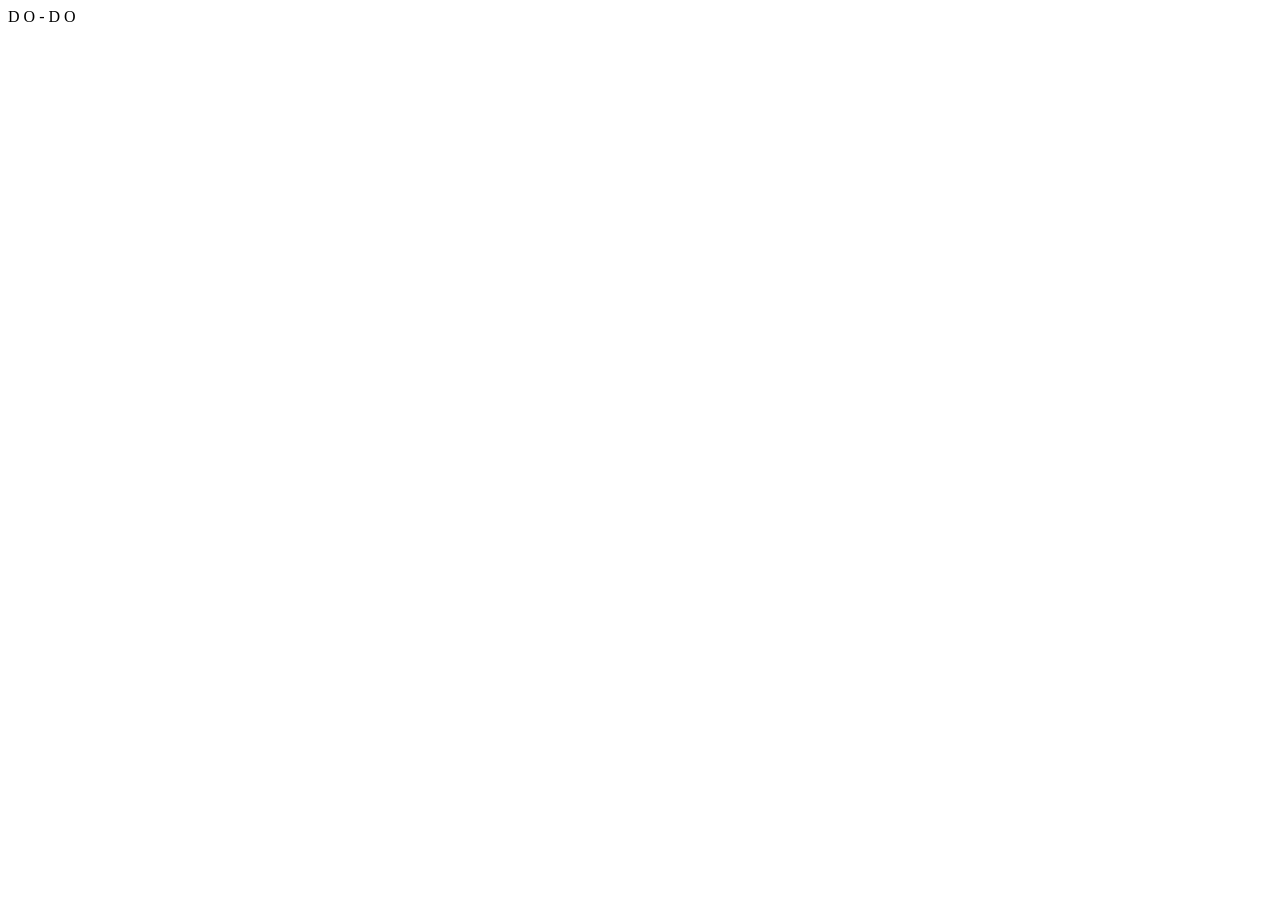
==== index.html @ 82a3ba62 "Rename Index.html to index.html" ====
<head>
    <link rel="stylesheet" href="Index.css">
</head>
<body>
    <div id="PantallaCarga">
        <div class="LogoAnimado">
            <span class="Letra">D</span>
            <span class="Letra">O</span>
            <span class="Guion">-</span>
            <span class="Letra">D</span>
            <span class="Letra">O</span>
        </div>
        <p style="position: absolute; bottom: 20%; letter-spacing: 5px; font-size: 0.8rem; opacity: 0.6; color: white;">PRESIONA ESPACIO PARA ENTRAR</p>
    </div>

    <audio id="AudioIntro" src="AUDIOS/1.mp3" preload="auto"></audio>

    <script>
        const audio = document.getElementById('AudioIntro');
        const pantalla = document.getElementById('PantallaCarga');
        let iniciado = false;

        window.addEventListener('keydown', (e) => {
            if (e.code === 'Space' && !iniciado) {
                iniciado = true;
                audio.play();

                pantalla.style.transition = "opacity 4s ease, visibility 4s";
                pantalla.style.opacity = "0";
                pantalla.style.visibility = "hidden";

                audio.onended = () => {
                    window.location.replace("MENU/INICIO.html");
                };

                setTimeout(() => {
                    if(!audio.paused) window.location.replace("MENU/INICIO.html");
                }, 5000);
            }
        });
    </script>
</body>
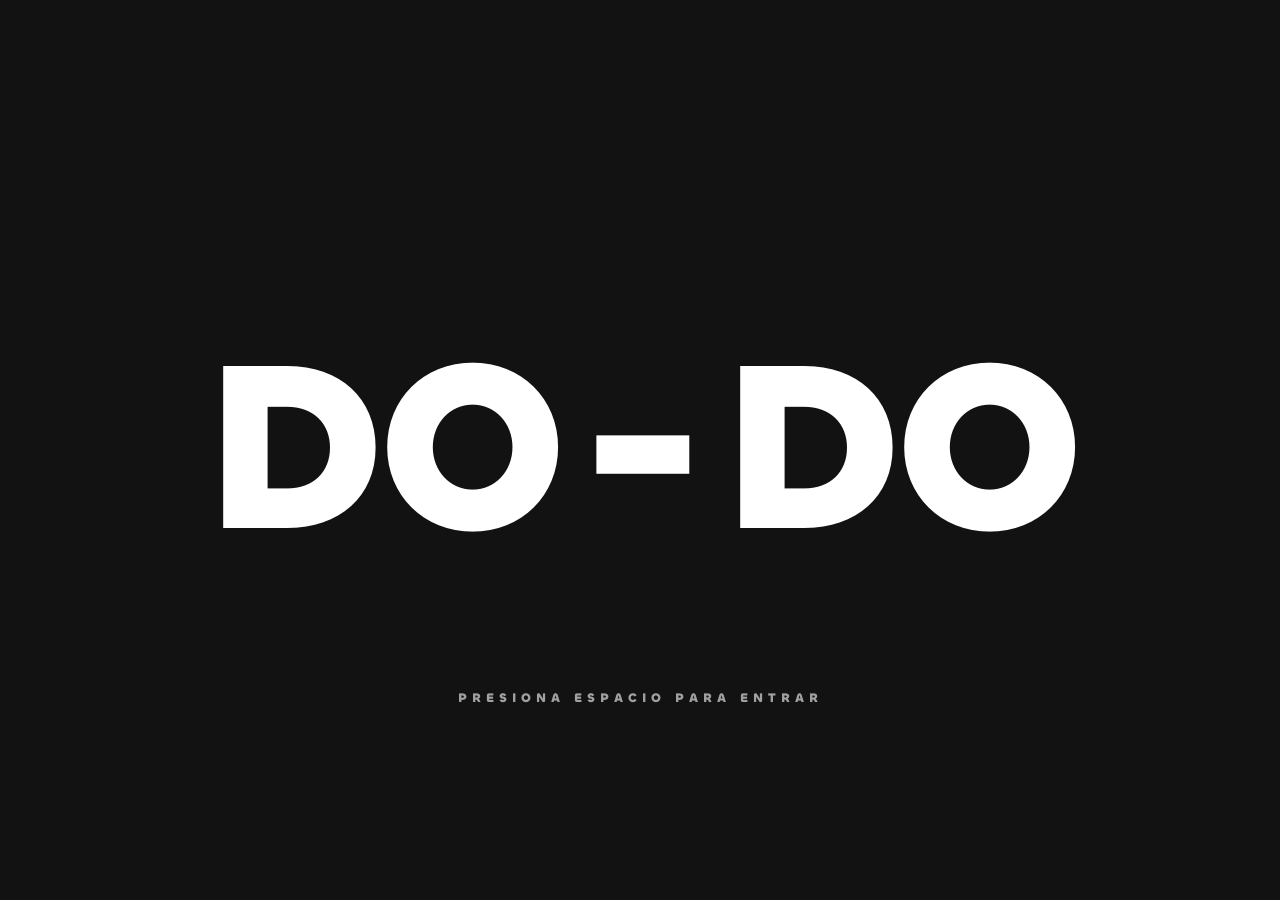
==== commit dc113b59: "Update index.html" ====
--- a/index.html
+++ b/index.html
@@ -1,4 +1,5 @@
 <head>
+    <link rel="stylesheet" href="../FUENTES/chillax.css">
     <link rel="stylesheet" href="Index.css">
 </head>
 <body>
--- a/FUENTES/chillax.css
+++ b/FUENTES/chillax.css
@@ -0,0 +1,90 @@
+/**
+* @license
+*
+* Font Family: Chillax
+* Designed by: Manushi Parikh
+* URL: https://www.fontshare.com/fonts/chillax
+* © 2026 Indian Type Foundry
+*
+* Chillax Extralight 
+* Chillax Light 
+* Chillax Regular 
+* Chillax Medium 
+* Chillax Semibold 
+* Chillax Bold 
+* Chillax Variable (Variable font)
+
+*
+*/
+@font-face {
+  font-family: 'Chillax-Extralight';
+  src: url('../FUENTES/Chillax/Chillax-Extralight.woff2') format('woff2'),
+       url('../FUENTES/Chillax/Chillax-Extralight.woff') format('woff'),
+       url('../FUENTES/Chillax/Chillax-Extralight.ttf') format('truetype');
+  font-weight: 200;
+  font-display: swap;
+  font-style: normal;
+}
+@font-face {
+  font-family: 'Chillax-Light';
+  src: url('../FUENTES/Chillax/Chillax-Light.woff2') format('woff2'),
+       url('../FUENTES/Chillax/Chillax-Light.woff') format('woff'),
+       url('../FUENTES/Chillax/Chillax-Light.ttf') format('truetype');
+  font-weight: 300;
+  font-display: swap;
+  font-style: normal;
+}
+@font-face {
+  font-family: 'Chillax-Regular';
+  src: url('../FUENTES/Chillax/Chillax-Regular.woff2') format('woff2'),
+       url('../FUENTES/Chillax/Chillax-Regular.woff') format('woff'),
+       url('../FUENTES/Chillax/Chillax-Regular.ttf') format('truetype');
+  font-weight: 400;
+  font-display: swap;
+  font-style: normal;
+}
+@font-face {
+  font-family: 'Chillax-Medium';
+  src: url('../FUENTES/Chillax/Chillax-Medium.woff2') format('woff2'),
+       url('../FUENTES/Chillax/Chillax-Medium.woff') format('woff'),
+       url('../FUENTES/Chillax/Chillax-Medium.ttf') format('truetype');
+  font-weight: 500;
+  font-display: swap;
+  font-style: normal;
+}
+@font-face {
+  font-family: 'Chillax-Semibold';
+  src: url('../FUENTES/Chillax/Chillax-Semibold.woff2') format('woff2'),
+       url('../FUENTES/Chillax/Chillax-Semibold.woff') format('woff'),
+       url('../FUENTES/Chillax/Chillax-Semibold.ttf') format('truetype');
+  font-weight: 600;
+  font-display: swap;
+  font-style: normal;
+}
+@font-face {
+  font-family: 'Chillax-Bold';
+  src: url('../FUENTES/Chillax/Chillax-Bold.woff2') format('woff2'),
+       url('../FUENTES/Chillax/Chillax-Bold.woff') format('woff'),
+       url('../FUENTES/Chillax/Chillax-Bold.ttf') format('truetype');
+  font-weight: 700;
+  font-display: swap;
+  font-style: normal;
+}
+/**
+* This is a variable font
+* You can control variable axes as shown below:
+* font-variation-settings: wght 700.0;
+*
+* available axes:
+'wght' (range from 200.0 to 700.0
+*/
+@font-face {
+  font-family: 'Chillax';
+  src: url('../FUENTES/Chillax/Chillax-Variable.woff2') format('woff2'),
+       url('../FUENTES/Chillax/Chillax-Variable.woff') format('woff'),
+       url('../FUENTES/Chillax/Chillax-Variable.ttf') format('truetype');
+  font-weight: 200 700;
+  font-display: swap;
+  font-style: normal;
+}
+
--- a/Index.css
+++ b/Index.css
@@ -0,0 +1,50 @@
+@import url('FUENTES/chillax.css');
+
+html, body {
+    background-color: #121212;
+    margin: 0;
+    padding: 0;
+    overflow: hidden;
+}
+
+#PantallaCarga {
+    font-family: 'Chillax-Bold';
+    position: fixed;
+    top: 0; left: 0;
+    width: 100%; height: 100%;
+    background-color: #121212;
+    display: flex;
+    justify-content: center;
+    align-items: center;
+    z-index: 9999;
+}
+
+.LogoAnimado {
+    font-family: 'Chillax-Bold';
+    font-size: 15rem;
+    letter-spacing: -5px;
+    color: #fff;
+    white-space: nowrap;
+    display: flex;
+    align-items: center;
+}
+
+.Letra, .Guion {
+    display: inline-block;
+    opacity: 0;
+    transform: translateY(30px);
+    animation: aparecerLetra 0.6s forwards;
+}
+
+.Letra:nth-child(1) { animation-delay: 0.2s; }
+.Letra:nth-child(2) { animation-delay: 0.4s; }
+.Guion { animation-delay: 0.5s; margin: 0 10px; }
+.Letra:nth-child(4) { animation-delay: 0.7s; }
+.Letra:nth-child(5) { animation-delay: 0.9s; }
+
+@keyframes aparecerLetra {
+    to {
+        opacity: 1;
+        transform: translateY(0);
+    }
+}
